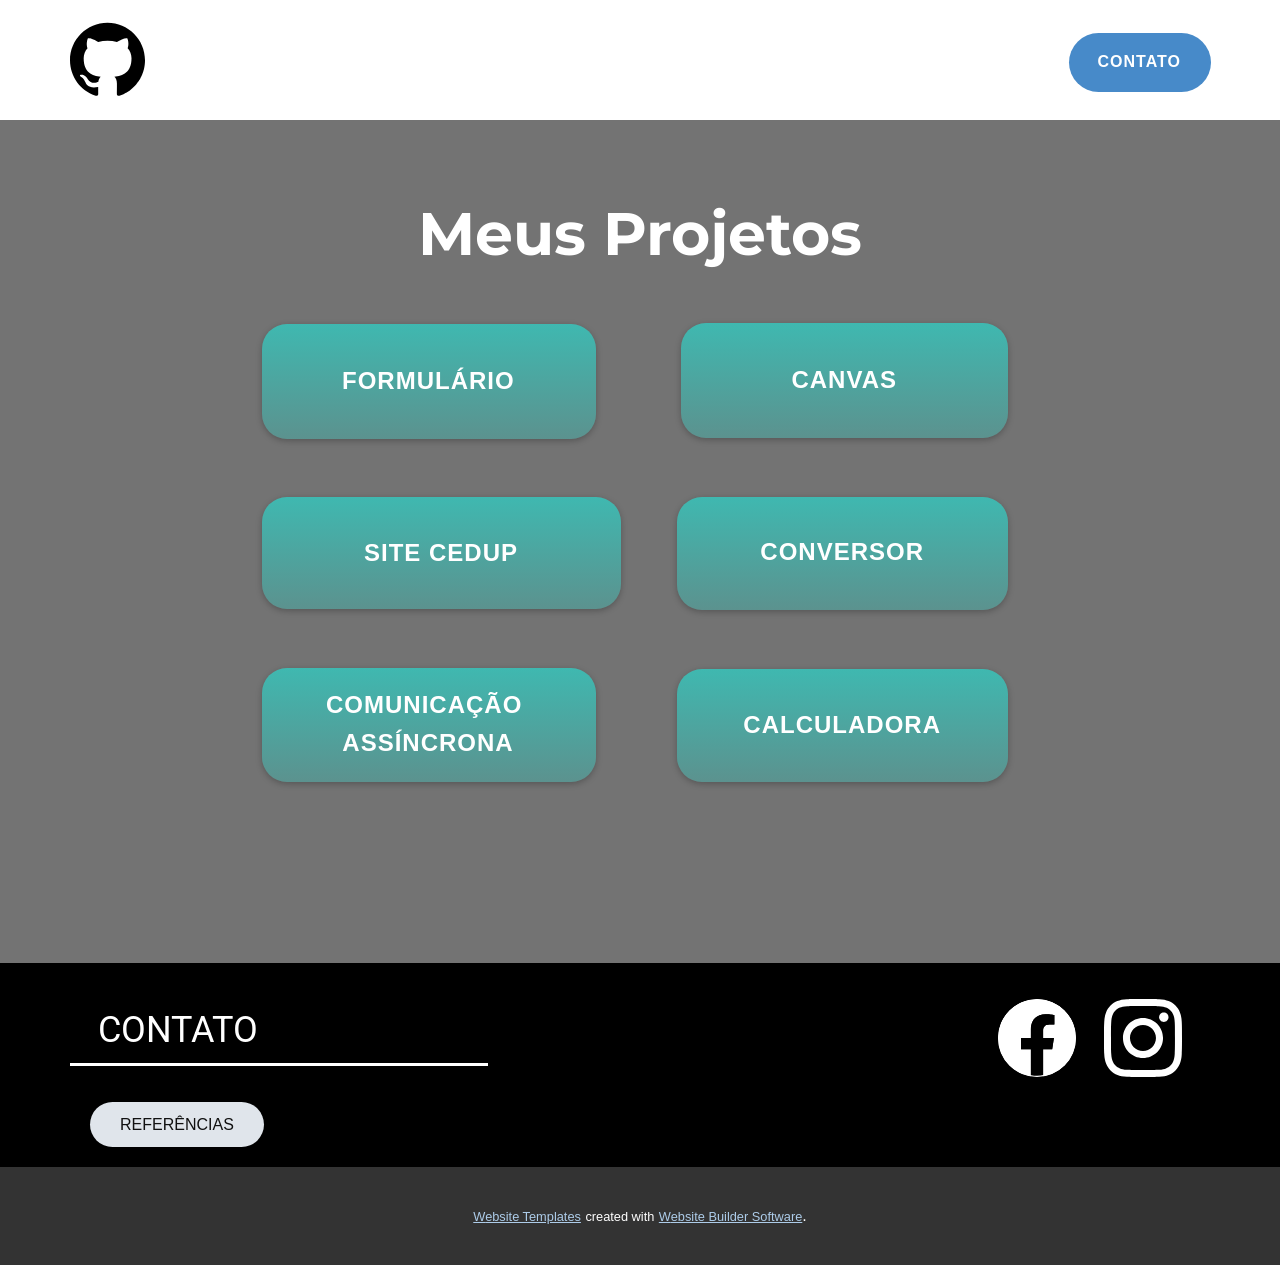
==== tudo/projetos/projetos.html @ 649bb72b "Add files via upload" ====
<!DOCTYPE html>
<html style="font-size: 16px;" lang="pt"><head>
    <meta name="viewport" content="width=device-width, initial-scale=1.0">
    <meta charset="utf-8">
    <meta name="keywords" content="">
    <meta name="description" content="">
    <title>Projetos</title>
    <link rel="stylesheet" href="../css/nicepage.css" media="screen">
  <link rel="stylesheet" href="../css/paginas.css" media="screen">
    <script class="u-script" src="../js/jquery.js" defer=""></script>
    <script class="u-script" src="../js/nicepage.js" defer=""></script>
    <meta name="generator" content="Nicepage 4.18.5, nicepage.com">
    <link id="u-theme-google-font" rel="stylesheet" href="https://fonts.googleapis.com/css?family=Roboto:100,100i,300,300i,400,400i,500,500i,700,700i,900,900i">
    <link id="u-page-google-font" rel="stylesheet" href="https://fonts.googleapis.com/css?family=Montserrat:100,100i,200,200i,300,300i,400,400i,500,500i,600,600i,700,700i,800,800i,900,900i">
    
    
    <script type="application/ld+json">{
		"@context": "http://schema.org",
		"@type": "Organization",
		"name": ""
}</script>
    <meta name="theme-color" content="#478ac9">
    <meta property="og:title" content="paginas">
    <meta property="og:type" content="website">
  </head>
  <body class="u-body u-xl-mode" data-lang="pt"><header class="u-clearfix u-header u-header" id="sec-d8a7"><div class="u-clearfix u-sheet u-valign-middle u-sheet-1">
    <a href="https://github.com/rafaelapetry" class="u-image u-logo u-image-1" data-image-width="500" data-image-height="500">
      <img src="../images/icongithub.svg" class="u-logo-image u-logo-image-1">
    </a>
    <a href="../../index.html" class="u-btn u-btn-round u-button-style u-hover-feature u-hover-palette-1-light-1 u-palette-1-base u-radius-50 u-btn-1" data-animation-name="" data-animation-duration="0" data-animation-direction="">
      <span style="font-size: 1rem;">contato</span>
      <br>
    </a>
  </div></header> 
    <section class="u-clearfix u-image u-shading u-section-1" id="carousel_2172" data-image-width="1640" data-image-height="924">
      <div class="u-align-left u-clearfix u-sheet u-sheet-1">
        <h3 class="u-align-center u-custom-font u-font-montserrat u-text u-text-body-alt-color u-text-1" data-animation-name="counter" data-animation-event="scroll" data-animation-duration="3000">Meus Projetos<br>
        </h3>
        <a href="../projetos/projeto_canvas/index.html" class="u-align-center u-border-none u-btn u-btn-round u-button-style u-custom-item u-gradient u-none u-radius-25 u-text-body-alt-color u-btn-1">
          <br>canvas<br>
          <br>
        </a>
        <a href="../projetos/projeto_formulario/html-css-js/index.html" class="u-align-center u-border-none u-btn u-btn-round u-button-style u-custom-item u-gradient u-none u-radius-25 u-text-body-alt-color u-btn-2">
          <br>formulário<br>
          <br>
        </a>
        <a href="../projetos/projeto_sitecedup/view/index.html" class="u-align-center u-border-none u-btn u-btn-round u-button-style u-custom-item u-gradient u-none u-radius-25 u-text-body-alt-color u-btn-3">site cedup</a>
        <a href="../projetos/projeto_conversor/Calculadoras/index.html" class="u-align-center u-border-none u-btn u-btn-round u-button-style u-custom-item u-gradient u-none u-radius-25 u-text-body-alt-color u-btn-4">conversor</a>
        <a href="../projetos/projeto_assync/index.html" class="u-align-center u-border-none u-btn u-btn-round u-button-style u-custom-item u-gradient u-none u-radius-25 u-text-body-alt-color u-btn-5">comunicação&nbsp;<br>assíncrona
        </a>
        <a href="../projetos/projeto_calculadora/index.html" class="u-align-center u-border-none u-btn u-btn-round u-button-style u-custom-item u-gradient u-none u-radius-25 u-text-body-alt-color u-btn-6">calculadora</a>
      </div>
    </section>
    
    <footer class="u-align-center u-clearfix u-custom-color-1 u-footer u-footer" id="sec-93f1"><div class="u-align-left u-clearfix u-sheet u-valign-middle-sm u-sheet-1">
      <img class="u-image u-image-circle u-image-contain u-preserve-proportions u-image-1" src="../images/iconface.svg" alt="" data-image-width="500" data-image-height="500" data-href="https://www.facebook.com/farias.vitorr">
      <img class="u-image u-image-contain u-image-round u-preserve-proportions u-top-left-radius-10 u-image-2" src="../images/instaicon.svg" alt="" data-image-width="500" data-image-height="500" data-href="https://www.instagram.com/farias_vitorr/">
      <h3 class="u-custom-font u-font-roboto u-headline u-text u-text-1">
          <span style="font-size: 2.25rem;">Contato</span>
          <br>
        </a>
      </h3>
      <div class="u-border-3 u-border-custom-color-2 u-line u-line-horizontal u-line-1"></div>
      <a id="referencias" href="../referencias/referencias.html" class="u-border-none u-btn u-btn-round u-button-style u-hover-palette-5-light-3 u-palette-5-light-2 u-radius-50 u-btn-1">REFERÊNCIAS</a>
    </div>
    </div></footer>
    
    <section id="secao" class="u-backlink u-clearfix u-grey-80">
      <a class="u-link" href="https://nicepage.com/website-templates" target="_blank">
        <span>Website Templates</span>
      </a>
      <p class="u-text">
        <span>created with</span>
      </p>
      <a class="u-link" href="" target="_blank">
        <span>Website Builder Software</span>
      </a>. 
    </section>
  
</body></html>
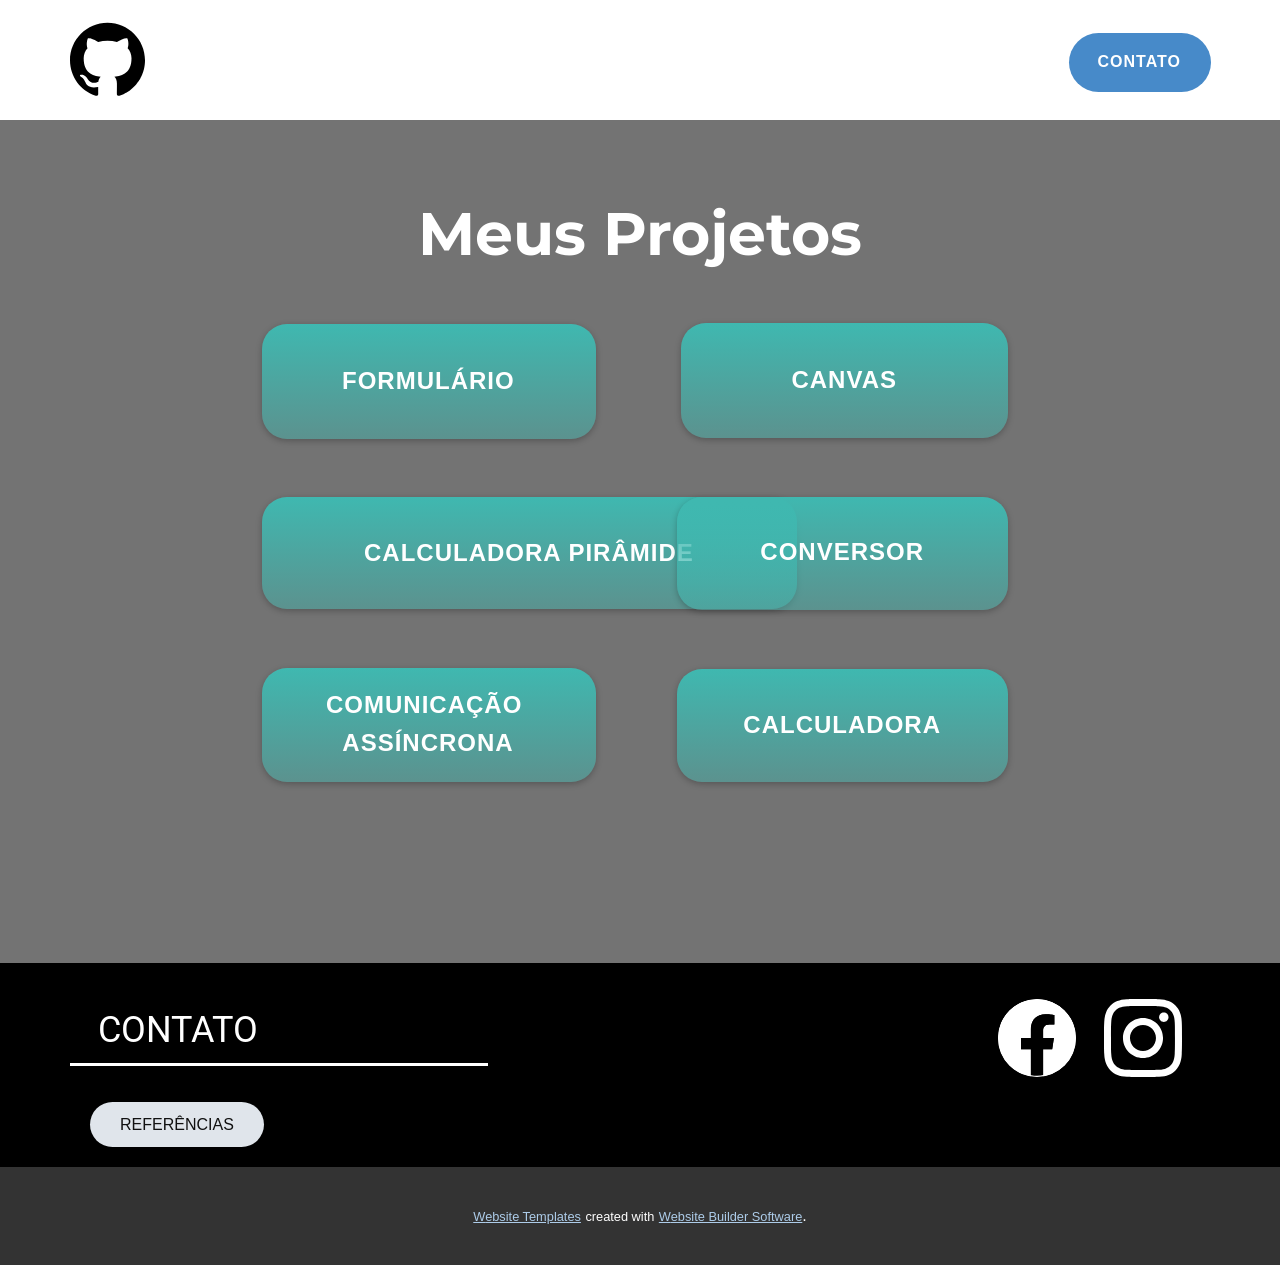
==== commit 20141e96: "Update projetos.html" ====
--- a/tudo/projetos/projetos.html
+++ b/tudo/projetos/projetos.html
@@ -44,7 +44,7 @@
           <br>formulário<br>
           <br>
         </a>
-        <a href="../projetos/projeto_sitecedup/view/index.html" class="u-align-center u-border-none u-btn u-btn-round u-button-style u-custom-item u-gradient u-none u-radius-25 u-text-body-alt-color u-btn-3">site cedup</a>
+        <a href="../projetos/projeto_piramide/view/index.html" class="u-align-center u-border-none u-btn u-btn-round u-button-style u-custom-item u-gradient u-none u-radius-25 u-text-body-alt-color u-btn-3">calculadora pirâmide</a>
         <a href="../projetos/projeto_conversor/Calculadoras/index.html" class="u-align-center u-border-none u-btn u-btn-round u-button-style u-custom-item u-gradient u-none u-radius-25 u-text-body-alt-color u-btn-4">conversor</a>
         <a href="../projetos/projeto_assync/index.html" class="u-align-center u-border-none u-btn u-btn-round u-button-style u-custom-item u-gradient u-none u-radius-25 u-text-body-alt-color u-btn-5">comunicação&nbsp;<br>assíncrona
         </a>
@@ -77,4 +77,4 @@
       </a>. 
     </section>
   
-</body></html>+</body></html>
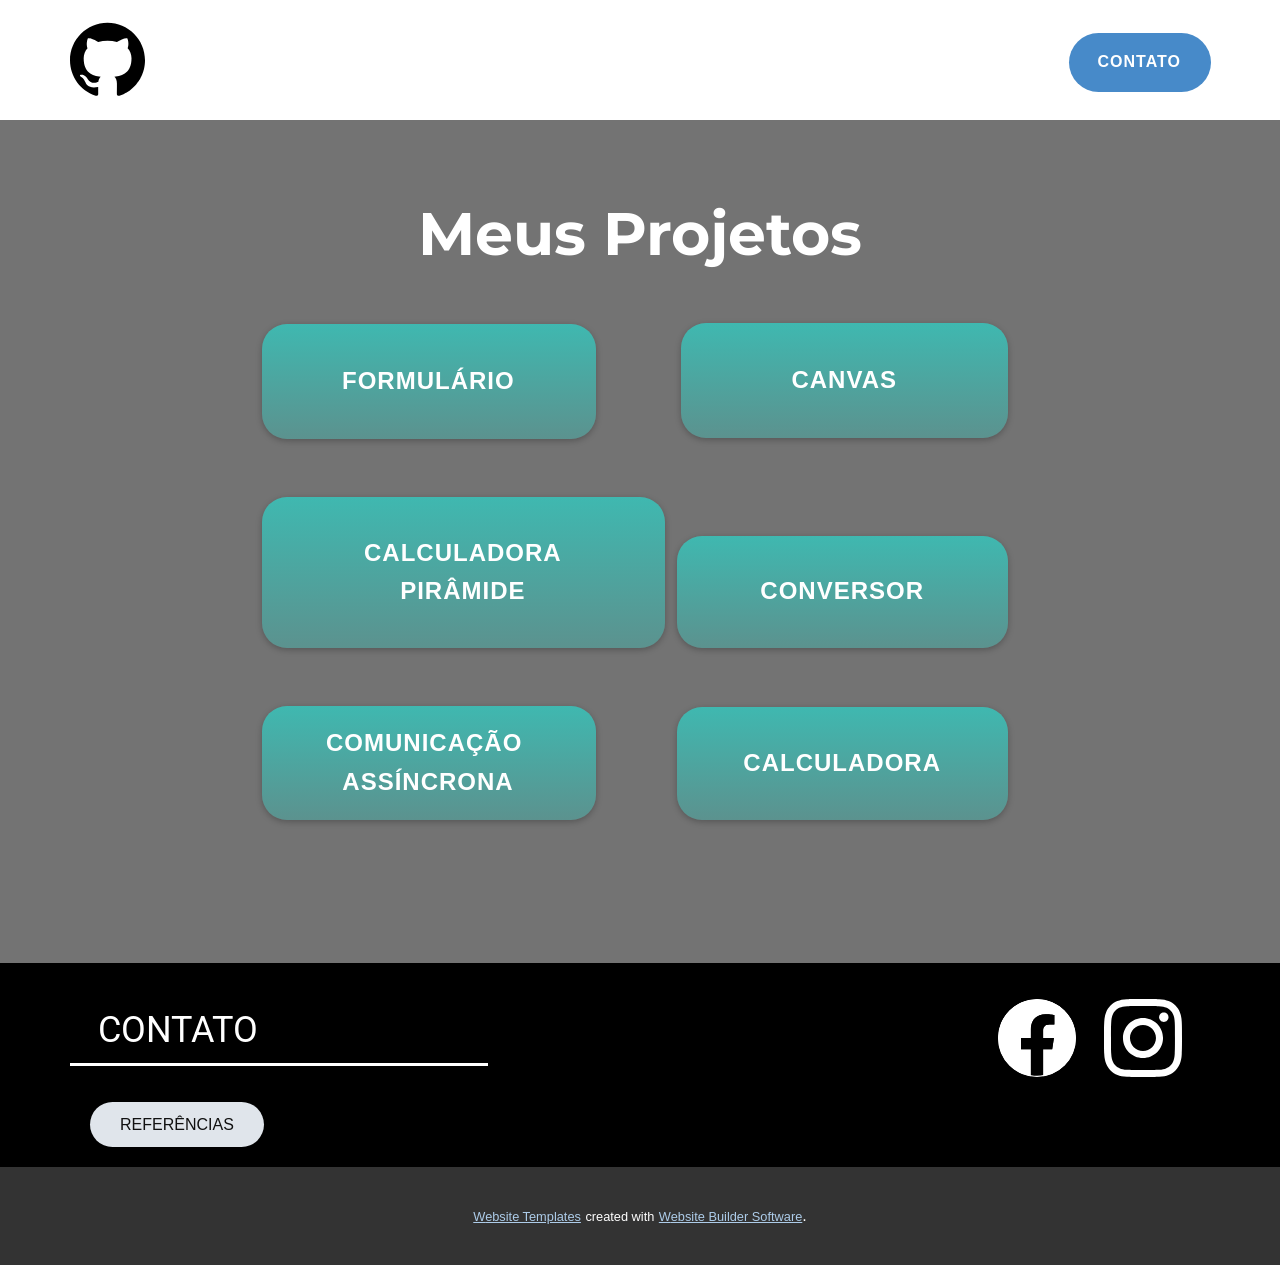
==== commit c4d46c5e: "Update projetos.html" ====
--- a/tudo/projetos/projetos.html
+++ b/tudo/projetos/projetos.html
@@ -44,7 +44,7 @@
           <br>formulário<br>
           <br>
         </a>
-        <a href="../projetos/projeto_piramide/view/index.html" class="u-align-center u-border-none u-btn u-btn-round u-button-style u-custom-item u-gradient u-none u-radius-25 u-text-body-alt-color u-btn-3">calculadora pirâmide</a>
+        <a href="../projetos/projeto_piramide/view/index.html" class="u-align-center u-border-none u-btn u-btn-round u-button-style u-custom-item u-gradient u-none u-radius-25 u-text-body-alt-color u-btn-3">calculadora<br>pirâmide</a>
         <a href="../projetos/projeto_conversor/Calculadoras/index.html" class="u-align-center u-border-none u-btn u-btn-round u-button-style u-custom-item u-gradient u-none u-radius-25 u-text-body-alt-color u-btn-4">conversor</a>
         <a href="../projetos/projeto_assync/index.html" class="u-align-center u-border-none u-btn u-btn-round u-button-style u-custom-item u-gradient u-none u-radius-25 u-text-body-alt-color u-btn-5">comunicação&nbsp;<br>assíncrona
         </a>
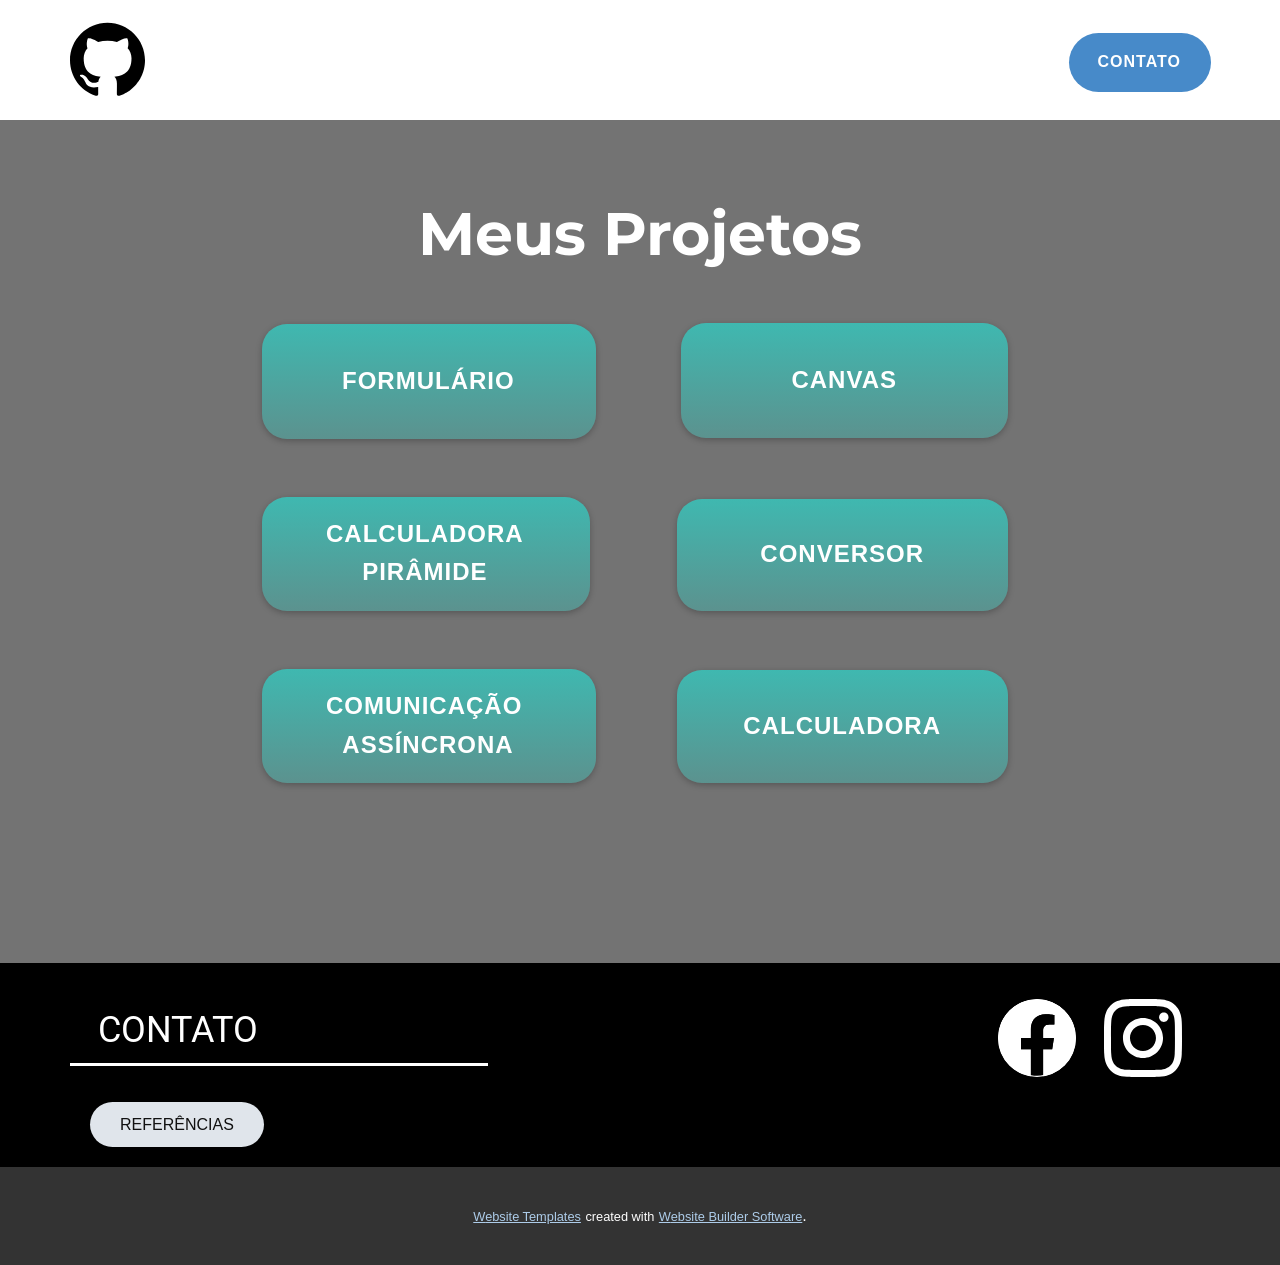
==== commit 04418bbe: "Update projetos.html" ====
--- a/tudo/projetos/projetos.html
+++ b/tudo/projetos/projetos.html
@@ -44,7 +44,7 @@
           <br>formulário<br>
           <br>
         </a>
-        <a href="../projetos/projeto_piramide/view/index.html" class="u-align-center u-border-none u-btn u-btn-round u-button-style u-custom-item u-gradient u-none u-radius-25 u-text-body-alt-color u-btn-3">calculadora<br>pirâmide</a>
+        <a href="../projetos/projeto_piramide/calculadoraPiramide/index.html" class="u-align-center u-border-none u-btn u-btn-round u-button-style u-custom-item u-gradient u-none u-radius-25 u-text-body-alt-color u-btn-5">calculadora<br>pirâmide</a>
         <a href="../projetos/projeto_conversor/Calculadoras/index.html" class="u-align-center u-border-none u-btn u-btn-round u-button-style u-custom-item u-gradient u-none u-radius-25 u-text-body-alt-color u-btn-4">conversor</a>
         <a href="../projetos/projeto_assync/index.html" class="u-align-center u-border-none u-btn u-btn-round u-button-style u-custom-item u-gradient u-none u-radius-25 u-text-body-alt-color u-btn-5">comunicação&nbsp;<br>assíncrona
         </a>
